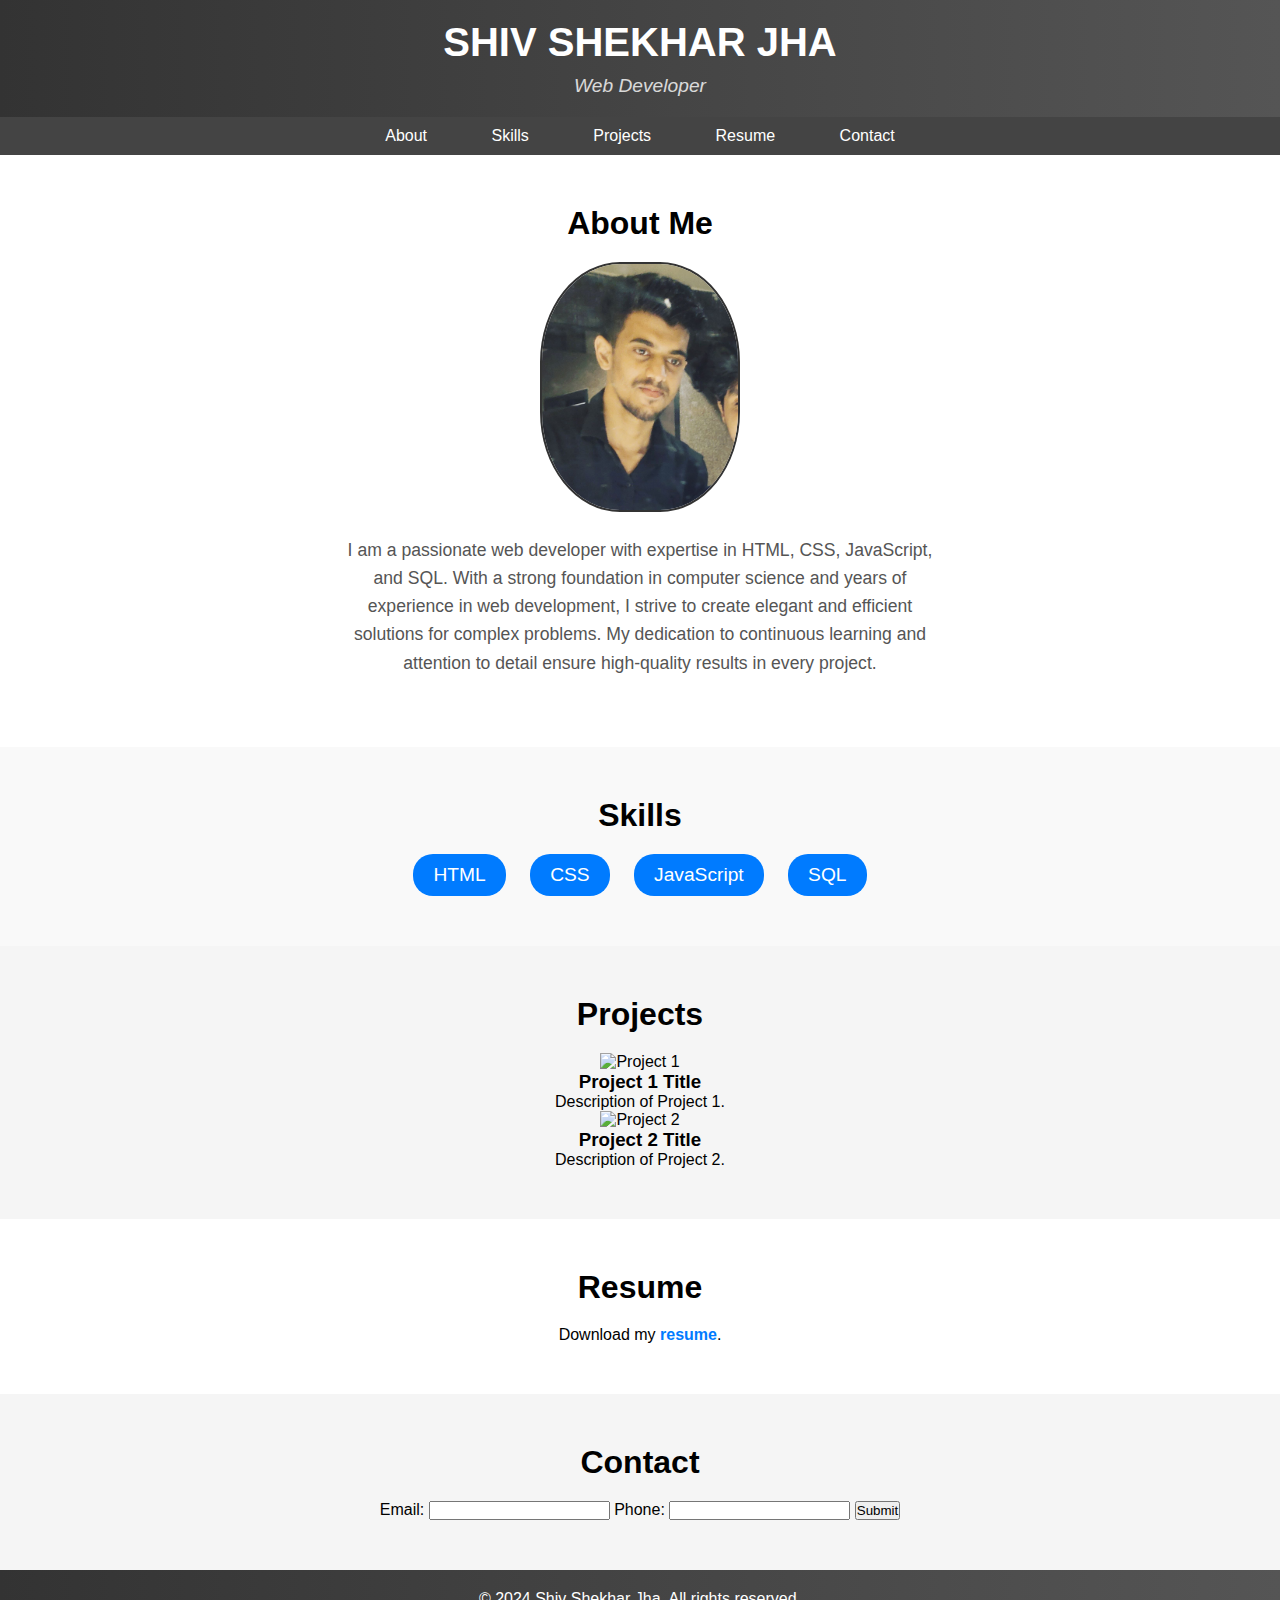
==== portfolio/index.html @ 9154a7a0 "Add calculator and Portfolio tasks for codesoft" ====
<!DOCTYPE html>
<html lang="en">
<head>
    <meta charset="UTF-8">
    <meta name="viewport" content="width=device-width, initial-scale=1.0">
    <link rel="stylesheet" href="style.css">
    <title>SHIV SHEKHAR JHA - Portfolio</title>
    
</head>
<body>
    <div class="container">
        <header>
            <h1>SHIV SHEKHAR JHA</h1>
            <p>Web Developer</p>
        </header>
        <nav>
            <ul>
                <li><a href="#about">About</a></li>
                <li><a href="#skills">Skills</a></li>
                <li><a href="#projects">Projects</a></li>
                <li><a href="#resume">Resume</a></li>
                <li><a href="#contact">Contact</a></li>
            </ul>
        </nav>
        <section id="about">
            <h2>About Me</h2>
            <img src="data/my pic.jpg" alt="shiv shekhar jha">
            <p>I am a passionate web developer with expertise in HTML, CSS, JavaScript, and SQL. With a strong foundation in computer science and years of experience in web development, I strive to create elegant and efficient solutions for complex problems. My dedication to continuous learning and attention to detail ensure high-quality results in every project.</p>
        </section>
        <section id="skills">
            <h2>Skills</h2>
            <ul>
                <li>HTML</li>
                <li>CSS</li>
                <li>JavaScript</li>
                <li>SQL</li>
            </ul>
        </section>
        <section id="projects">
            <h2>Projects</h2>
            <div class="project-card">
                <img src="data/project1.jpg" alt="Project 1">
                <div class="project-info">
                    <h3>Project 1 Title</h3>
                    <p>Description of Project 1.</p>
                </div>
            </div>
            <div class="project-card">
                <img src="data/project2.jpg" alt="Project 2">
                <div class="project-info">
                    <h3>Project 2 Title</h3>
                    <p>Description of Project 2.</p>
                </div>
            </div>
            <!-- Add more project cards as needed -->
        </section>
        <section id="resume">
            <h2>Resume</h2>
            <p>Download my <a href="data/RESUME - SHIV.pdf" target="_blank">resume</a>.</p>
        </section>
        <section id="contact">
            <h2>Contact</h2>
            <form>
                <label for="email">Email:</label>
                <input type="email" id="email" name="email">
                <label for="phone">Phone:</label>
                <input type="tel" id="phone" name="phone">
                <button type="submit">Submit</button>
            </form>
        </section>
    </div>
    
    <footer>
        <p>&copy; 2024 Shiv Shekhar Jha. All rights reserved.</p>
    </footer>

    <script>
        document.addEventListener("DOMContentLoaded", function() {
            // Add hover effect to project cards
            var projects = document.querySelectorAll("#projects .project-card");
            projects.forEach(function(project) {
                project.addEventListener("mouseenter", function() {
                    this.style.transform = "scale(1.05)";
                });
                project.addEventListener("mouseleave", function() {
                    this.style.transform = "scale(1)";
                });
            });

            // Smooth scrolling for section links in the navigation menu
            const navLinks = document.querySelectorAll("nav ul li a");
            navLinks.forEach(function(link) {
                link.addEventListener("click", function(event) {
                    event.preventDefault();
                    const targetId = this.getAttribute("href").substring(1);
                    const targetSection = document.getElementById(targetId);
                    window.scrollTo({
                        top: targetSection.offsetTop - 50,
                        behavior: "smooth"
                    });
                });
            });

            // Highlighting the current section in the navigation menu
            window.addEventListener("scroll", function() {
                const fromTop = window.scrollY + 50;
                navLinks.forEach(function(link) {
                    const section = document.getElementById(link.getAttribute("href").substring(1));
                    if (
                        section.offsetTop <= fromTop &&
                        section.offsetTop + section.offsetHeight > fromTop
                    ) {
                        link.classList.add("current");
                    } else {
                        link.classList.remove("current");
                    }
                });
            });

            // Form validation for the contact section
            const contactForm = document.querySelector("#contact form");
            contactForm.addEventListener("submit", function(event) {
                const email = document.getElementById("email").value;
                const phone = document.getElementById("phone").value;
                if (!validateEmail(email)) {
                    alert("Please enter a valid email address.");
                    event.preventDefault();
                } else if (!validatePhone(phone)) {
                    alert("Please enter a valid phone number.");
                    event.preventDefault();
                }
            });

            function validateEmail(email) {
                const re = /\S+@\S+\.\S+/;
                return re.test(email);
            }

            function validatePhone(phone) {
                const re = /^[+]?[0-9]{10,}$/;
                return re.test(phone);
            }
        });
    </script>
</body>
</html>
---- portfolio/style.css ----
* {
    margin: 0;
    padding: 0;
    box-sizing: border-box;
}

body {
    font-family: Arial, sans-serif;
    margin: 0;
    padding: 0;
    background-color: #f5f5f5;
}

header {
    background-color: #333;
    color: #fff;
    padding: 20px;
    text-align: center;
    /* Adding gradient background */
    background-image: linear-gradient(to right, #333, #555);
}

nav {
    background-color: #444;
    padding: 10px 0;
    text-align: center;
}

nav ul {
    list-style-type: none;
    padding: 0;
    margin: 0;
}

nav ul li {
    display: inline;
    margin: 0 10px;
}

nav ul li a {
    color: #fff;
    text-decoration: none;
    padding: 10px 20px;
    border-radius: 5px;
    transition: background-color 0.3s;
}

nav ul li a:hover {
    background-color: #555;
}

header h1 {
    font-size: 2.5em;
    margin-bottom: 10px;
    font-family: 'Segoe UI', Tahoma, Geneva, Verdana, sans-serif;
}

header p {
    font-size: 1.2em;
    font-style: italic;
    opacity: 0.8; /* Reducing opacity for subtlety */
}

#about {
    background-color: #fff;
    padding: 50px 0;
    text-align: center;
}

#about h2 {
    font-size: 2em;
    margin-bottom: 20px;
    font-family: 'Segoe UI', Tahoma, Geneva, Verdana, sans-serif;
}

#about img {
    border-radius: 40%;
    width: 200px;
    height: 250px;
    margin-bottom: 20px;
    border: 2px solid #333;
}

#about p {
    font-size: 1.1em;
    line-height: 1.6;
    color: #555;
    max-width: 600px;
    margin: 0 auto 20px;
}

#skills {
    background-color: #f9f9f9;
    padding: 50px 0;
    text-align: center;
}

#skills h2 {
    font-size: 2em;
    margin-bottom: 20px;
    font-family: 'Segoe UI', Tahoma, Geneva, Verdana, sans-serif;
}

#skills ul {
    list-style-type: none;
}

#skills li {
    display: inline-block;
    margin: 0 10px;
    padding: 10px 20px;
    background-color: #007bff;
    color: #fff;
    border-radius: 20px;
    font-size: 1.2em;
}

#projects {
    padding: 50px 0;
    text-align: center;
}

#projects h2 {
    font-size: 2em;
    margin-bottom: 20px;
    font-family: 'Segoe UI', Tahoma, Geneva, Verdana, sans-serif;
}

#resume {
    background-color: #fff;
    padding: 50px 0;
    text-align: center;
}

#resume h2 {
    font-size: 2em;
    margin-bottom: 20px;
    font-family: 'Segoe UI', Tahoma, Geneva, Verdana, sans-serif;
}

#resume a {
    text-decoration: none;
    color: #007bff;
    font-weight: bold;
}

#resume a:hover {
    text-decoration: underline;
}

#contact {
    padding: 50px 0;
    text-align: center;
}

#contact h2 {
    font-size: 2em;
    margin-bottom: 20px;
    font-family: 'Segoe UI', Tahoma, Geneva, Verdana, sans-serif;
}

footer {
    background-color: #333;
    color: #fff;
    text-align: center;
    padding: 20px 0;
    width: 100%;
    clear: both;
    /* Adding gradient background */
    background-image: linear-gradient(to right, #333, #555);
}
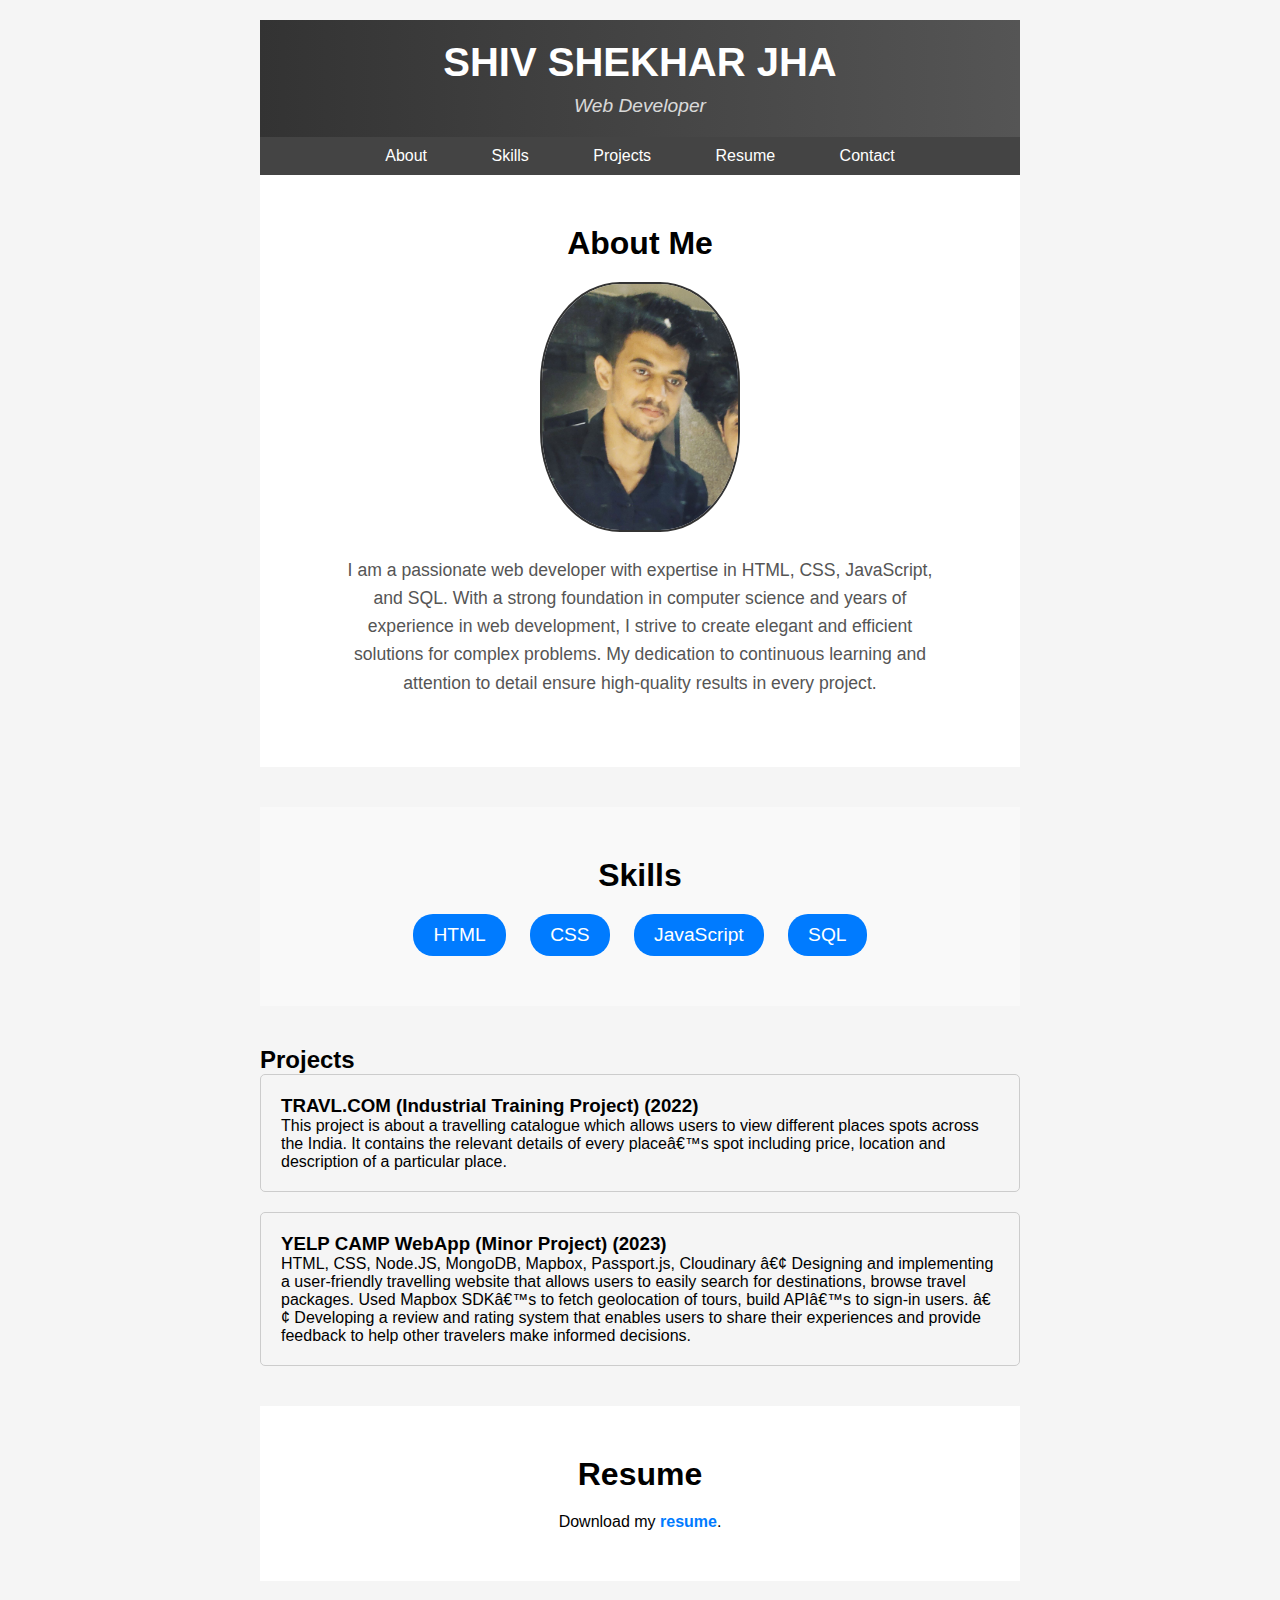
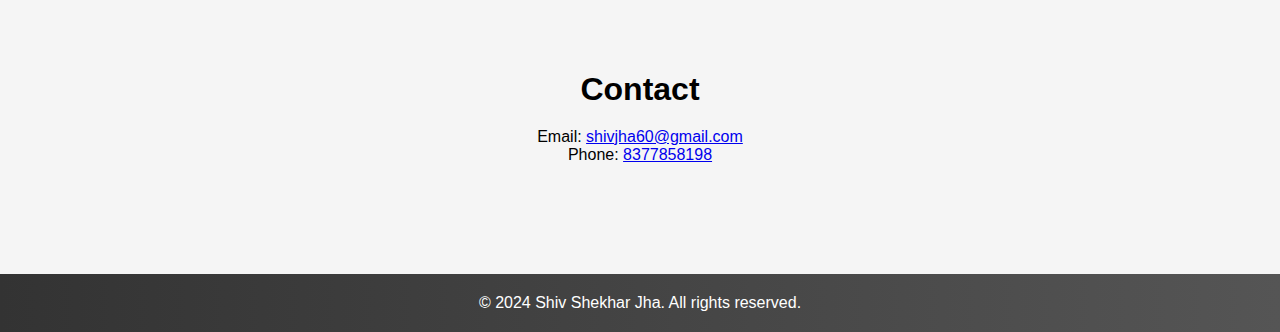
==== commit 71793adf: "modified" ====
--- a/portfolio/index.html
+++ b/portfolio/index.html
@@ -1,11 +1,10 @@
 <!DOCTYPE html>
 <html lang="en">
 <head>
-    <meta charset="UTF-8">
+    <meta charset="UTF`-8">
     <meta name="viewport" content="width=device-width, initial-scale=1.0">
     <link rel="stylesheet" href="style.css">
     <title>SHIV SHEKHAR JHA - Portfolio</title>
-    
 </head>
 <body>
     <div class="container">
@@ -39,17 +38,19 @@
         <section id="projects">
             <h2>Projects</h2>
             <div class="project-card">
-                <img src="data/project1.jpg" alt="Project 1">
+               <!---<img src="data/project1.jpg" alt="Project 1">--> 
                 <div class="project-info">
-                    <h3>Project 1 Title</h3>
-                    <p>Description of Project 1.</p>
+                    <h3>TRAVL.COM (Industrial Training Project) (2022)</h3>
+                    <p>This project is about a travelling catalogue which allows users to view different places spots across the India. It contains the relevant details of every place’s spot including price, location and description of a particular place.</p>
                 </div>
             </div>
             <div class="project-card">
-                <img src="data/project2.jpg" alt="Project 2">
+             <!--   <img src="data/project2.jpg" alt="Project 2">-->
                 <div class="project-info">
-                    <h3>Project 2 Title</h3>
-                    <p>Description of Project 2.</p>
+                    <h3>YELP CAMP WebApp (Minor Project) (2023)</h3>
+                    <p>HTML, CSS, Node.JS, MongoDB, Mapbox, Passport.js, Cloudinary
+                    • Designing and implementing a user-friendly travelling website that allows users to easily search for destinations, browse travel packages. Used Mapbox SDK’s to fetch geolocation of tours, build API’s to sign-in users.
+                    • Developing a review and rating system that enables users to share their experiences and provide feedback to help other travelers make informed decisions.</p>
                 </div>
             </div>
             <!-- Add more project cards as needed -->
@@ -60,87 +61,14 @@
         </section>
         <section id="contact">
             <h2>Contact</h2>
-            <form>
-                <label for="email">Email:</label>
-                <input type="email" id="email" name="email">
-                <label for="phone">Phone:</label>
-                <input type="tel" id="phone" name="phone">
-                <button type="submit">Submit</button>
-            </form>
+            <p>Email: <a href="mailto:shivjha60@gmail.com">shivjha60@gmail.com</a></p>
+            <p>Phone: <a href="tel:8377858198">8377858198</a></p>
         </section>
     </div>
     
     <footer>
         <p>&copy; 2024 Shiv Shekhar Jha. All rights reserved.</p>
     </footer>
-
-    <script>
-        document.addEventListener("DOMContentLoaded", function() {
-            // Add hover effect to project cards
-            var projects = document.querySelectorAll("#projects .project-card");
-            projects.forEach(function(project) {
-                project.addEventListener("mouseenter", function() {
-                    this.style.transform = "scale(1.05)";
-                });
-                project.addEventListener("mouseleave", function() {
-                    this.style.transform = "scale(1)";
-                });
-            });
-
-            // Smooth scrolling for section links in the navigation menu
-            const navLinks = document.querySelectorAll("nav ul li a");
-            navLinks.forEach(function(link) {
-                link.addEventListener("click", function(event) {
-                    event.preventDefault();
-                    const targetId = this.getAttribute("href").substring(1);
-                    const targetSection = document.getElementById(targetId);
-                    window.scrollTo({
-                        top: targetSection.offsetTop - 50,
-                        behavior: "smooth"
-                    });
-                });
-            });
-
-            // Highlighting the current section in the navigation menu
-            window.addEventListener("scroll", function() {
-                const fromTop = window.scrollY + 50;
-                navLinks.forEach(function(link) {
-                    const section = document.getElementById(link.getAttribute("href").substring(1));
-                    if (
-                        section.offsetTop <= fromTop &&
-                        section.offsetTop + section.offsetHeight > fromTop
-                    ) {
-                        link.classList.add("current");
-                    } else {
-                        link.classList.remove("current");
-                    }
-                });
-            });
-
-            // Form validation for the contact section
-            const contactForm = document.querySelector("#contact form");
-            contactForm.addEventListener("submit", function(event) {
-                const email = document.getElementById("email").value;
-                const phone = document.getElementById("phone").value;
-                if (!validateEmail(email)) {
-                    alert("Please enter a valid email address.");
-                    event.preventDefault();
-                } else if (!validatePhone(phone)) {
-                    alert("Please enter a valid phone number.");
-                    event.preventDefault();
-                }
-            });
-
-            function validateEmail(email) {
-                const re = /\S+@\S+\.\S+/;
-                return re.test(email);
-            }
-
-            function validatePhone(phone) {
-                const re = /^[+]?[0-9]{10,}$/;
-                return re.test(phone);
-            }
-        });
-    </script>
+    <script src="script.js"></script>
 </body>
 </html>
--- a/portfolio/style.css
+++ b/portfolio/style.css
@@ -16,7 +16,6 @@
     color: #fff;
     padding: 20px;
     text-align: center;
-    /* Adding gradient background */
     background-image: linear-gradient(to right, #333, #555);
 }
 
@@ -48,6 +47,7 @@
 nav ul li a:hover {
     background-color: #555;
 }
+
 
 header h1 {
     font-size: 2.5em;
@@ -115,17 +115,37 @@
     font-size: 1.2em;
 }
 
-#projects {
-    padding: 50px 0;
-    text-align: center;
+.project-card {
+    display: flex;
+    margin-bottom: 20px;
+    border: 1px solid #ccc;
+    border-radius: 5px;
+    overflow: hidden;
+    transition: transform 0.3s;
 }
 
-#projects h2 {
-    font-size: 2em;
-    margin-bottom: 20px;
-    font-family: 'Segoe UI', Tahoma, Geneva, Verdana, sans-serif;
+.project-card:hover {
+    transform: scale(1.05);
 }
 
+.project-card img {
+    width: 200px;
+    height: 150px;
+    object-fit: cover;
+}
+
+.project-info {
+    padding: 20px;
+}
+.container {
+    max-width: 800px;
+    margin: 0 auto;
+    padding: 20px;
+}
+
+section {
+    margin-bottom: 40px;
+}
 #resume {
     background-color: #fff;
     padding: 50px 0;
